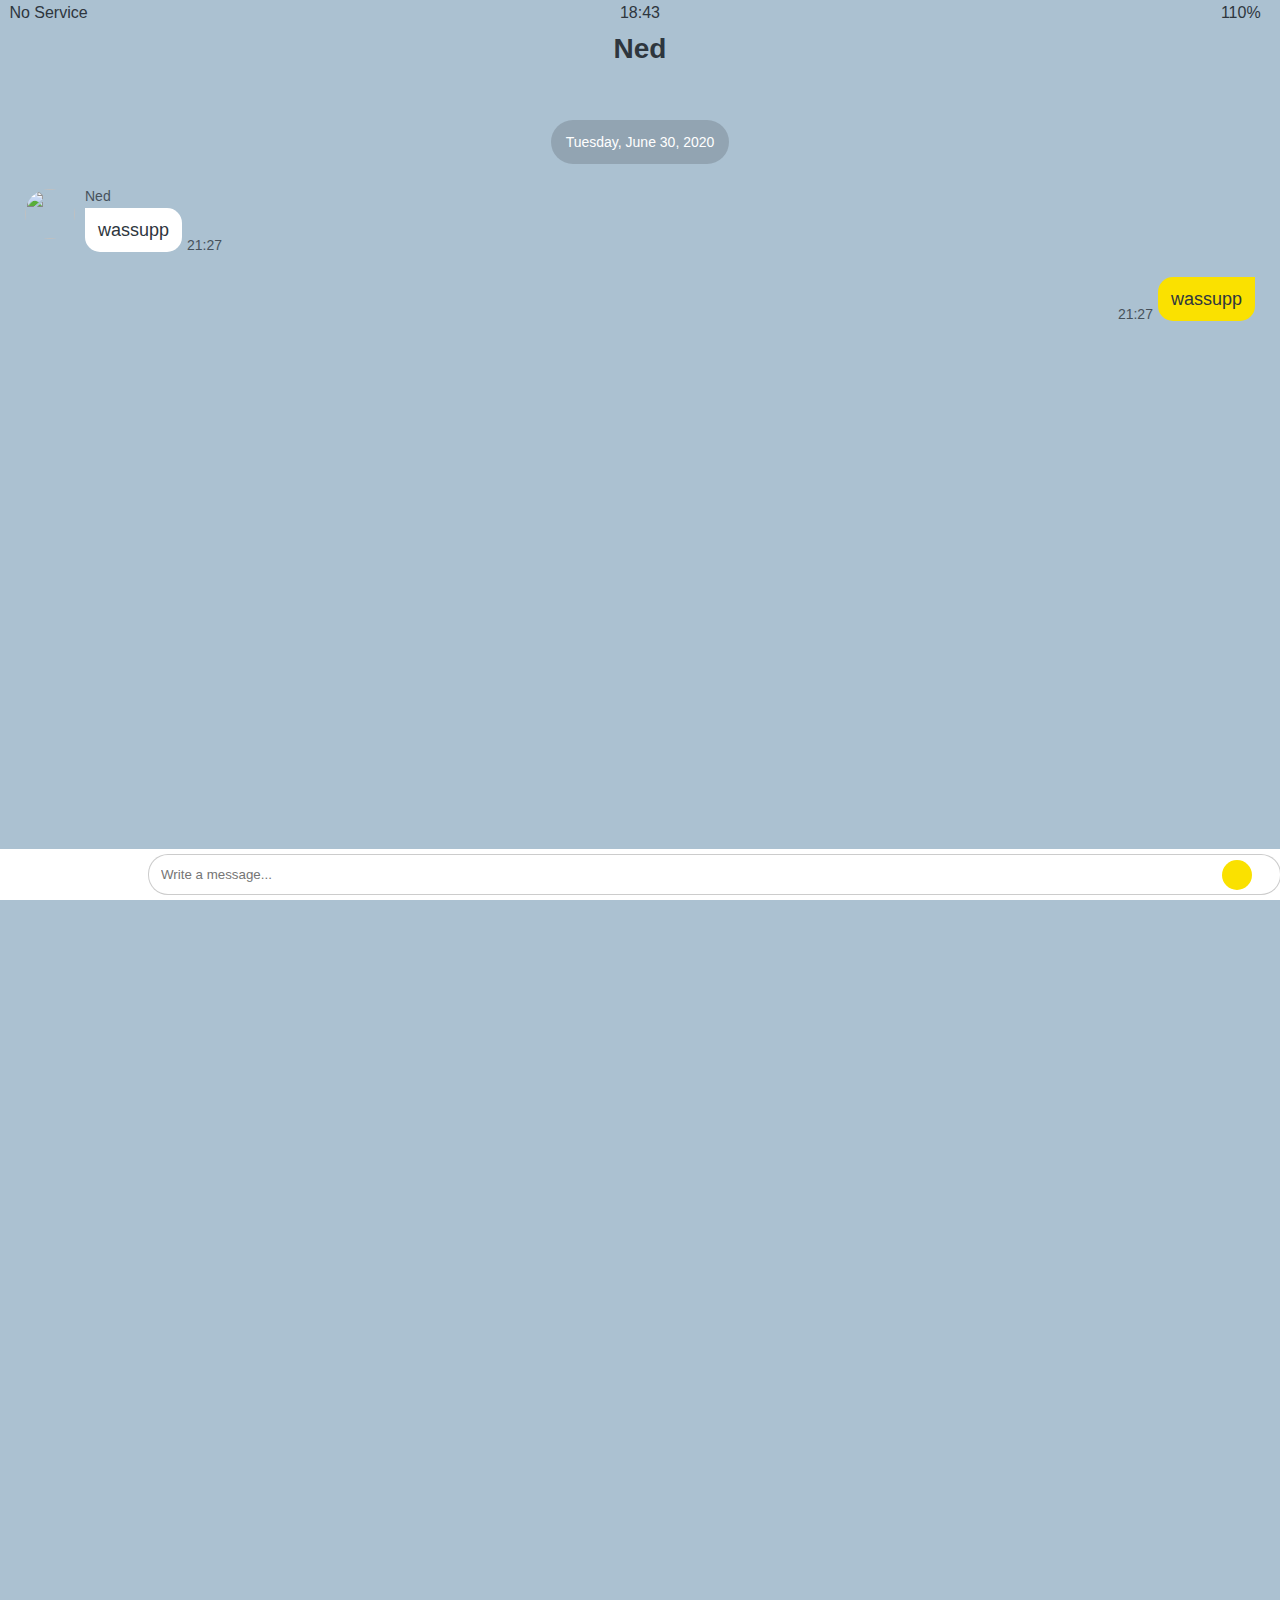
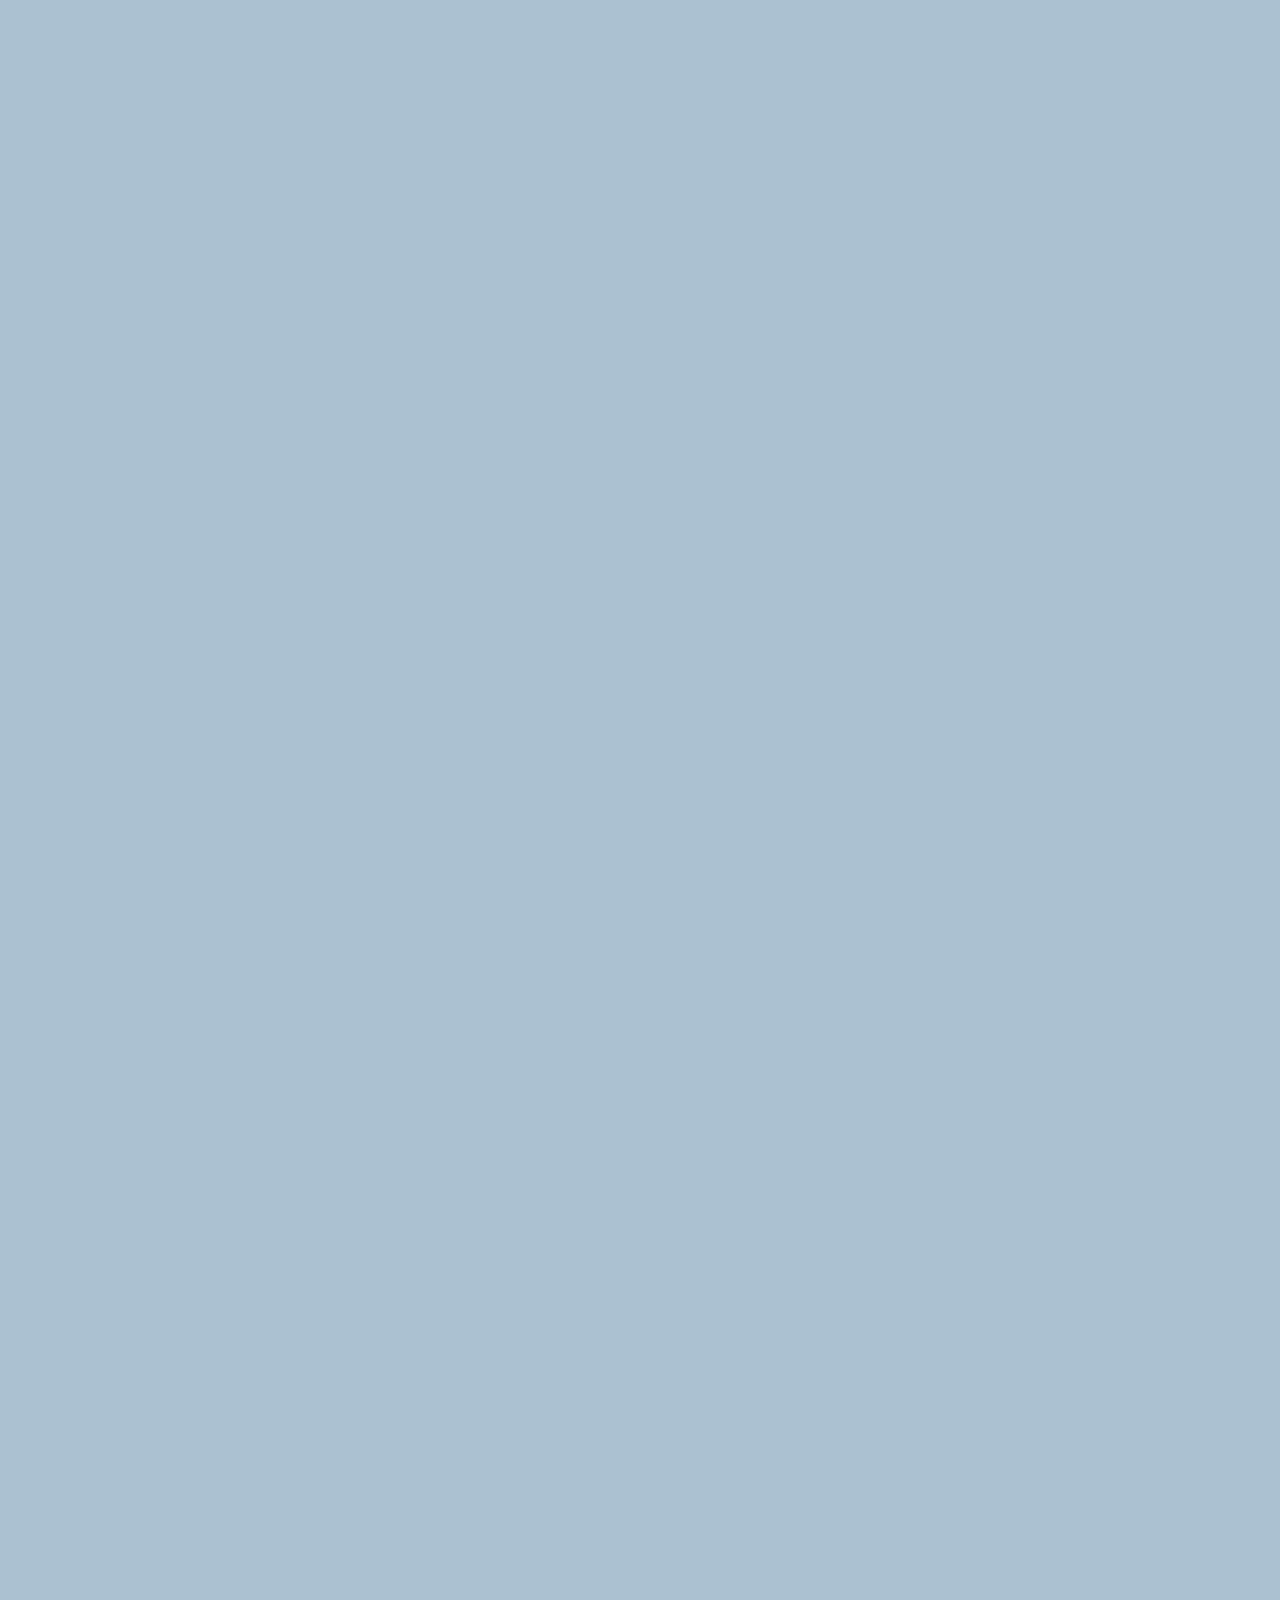
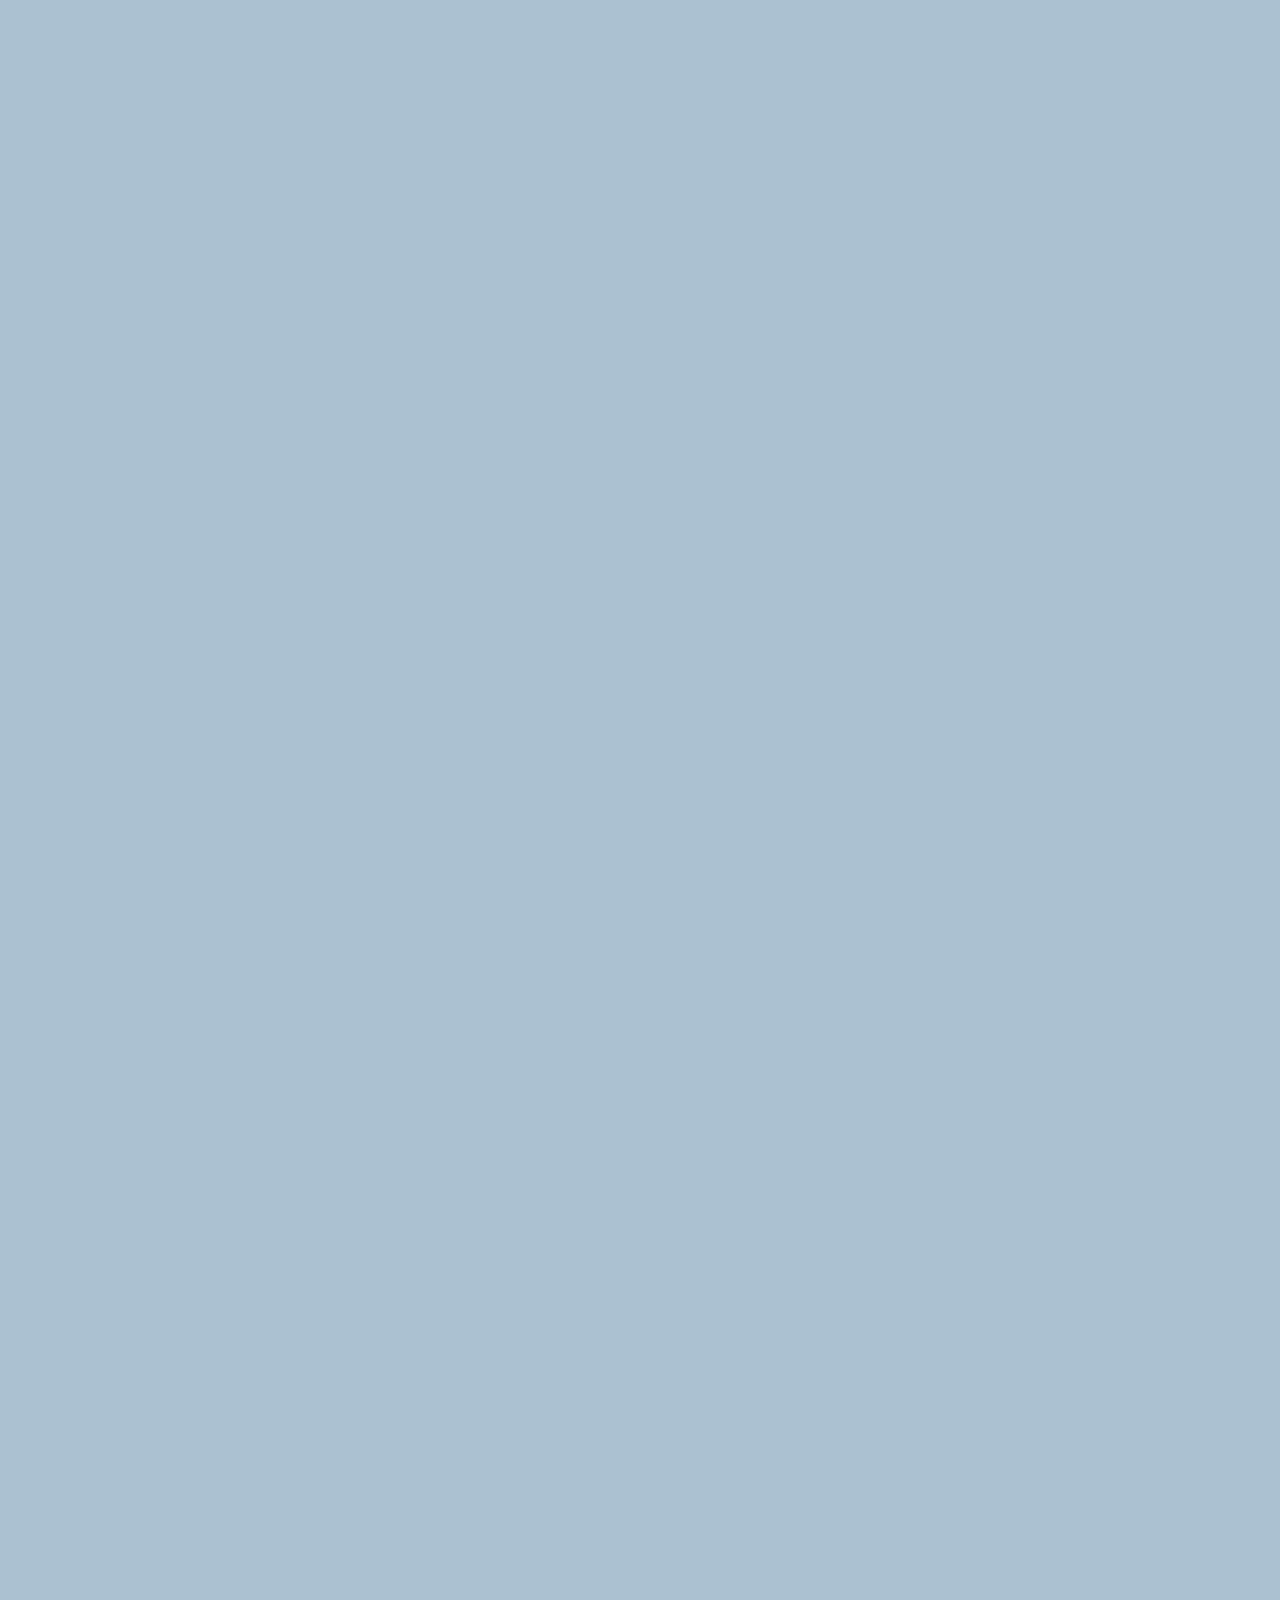
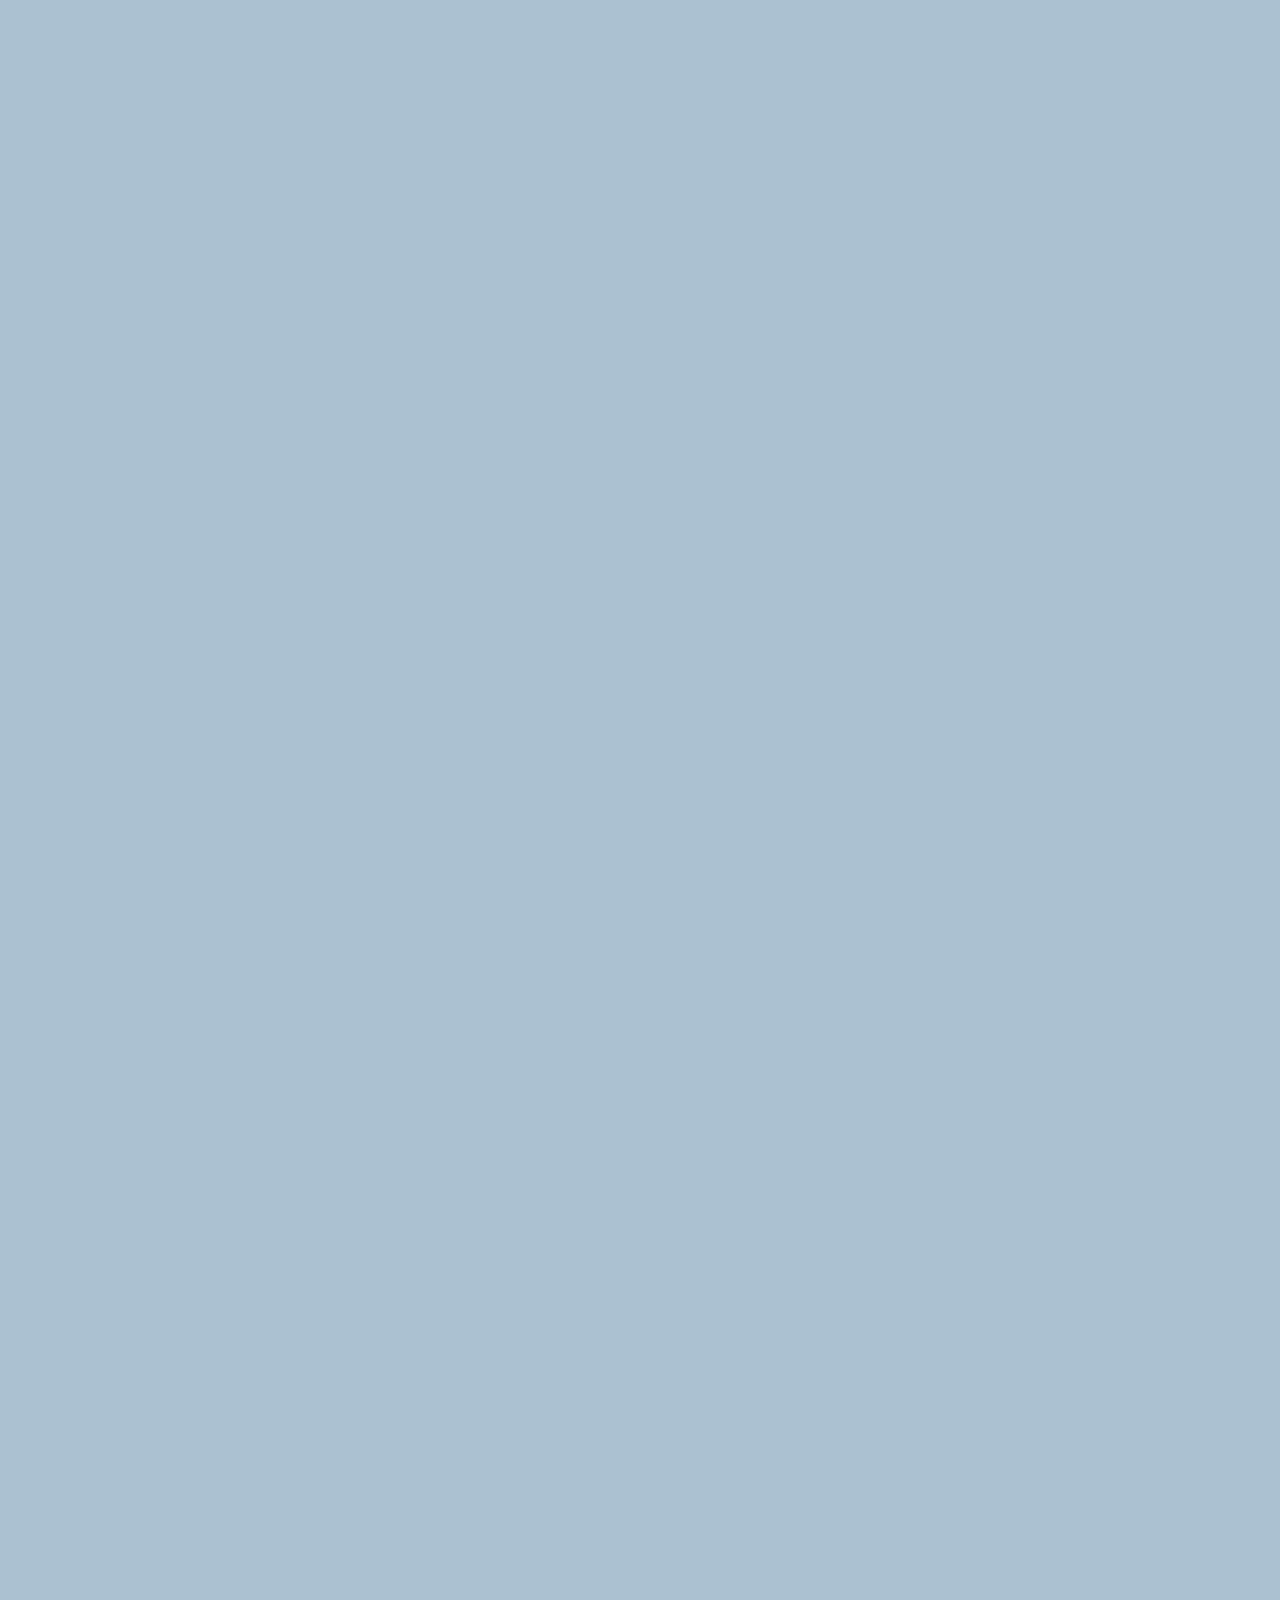
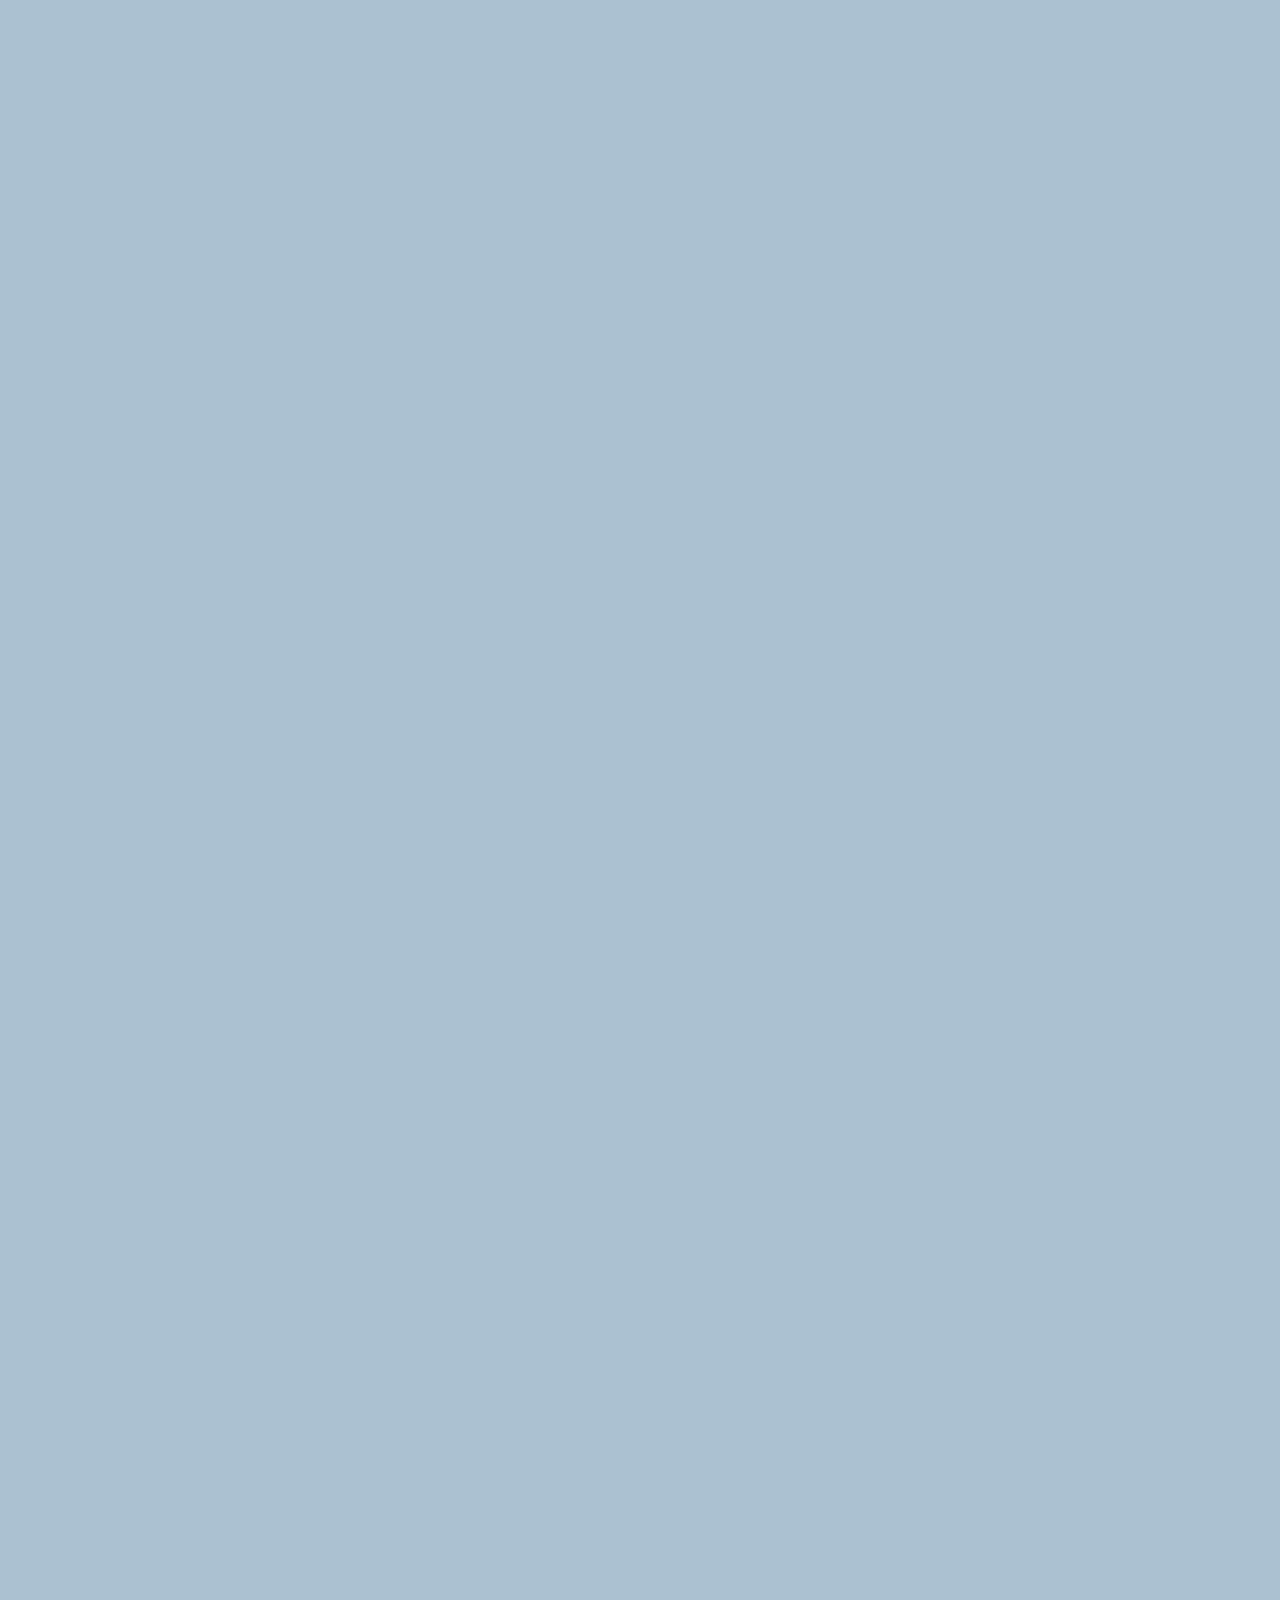
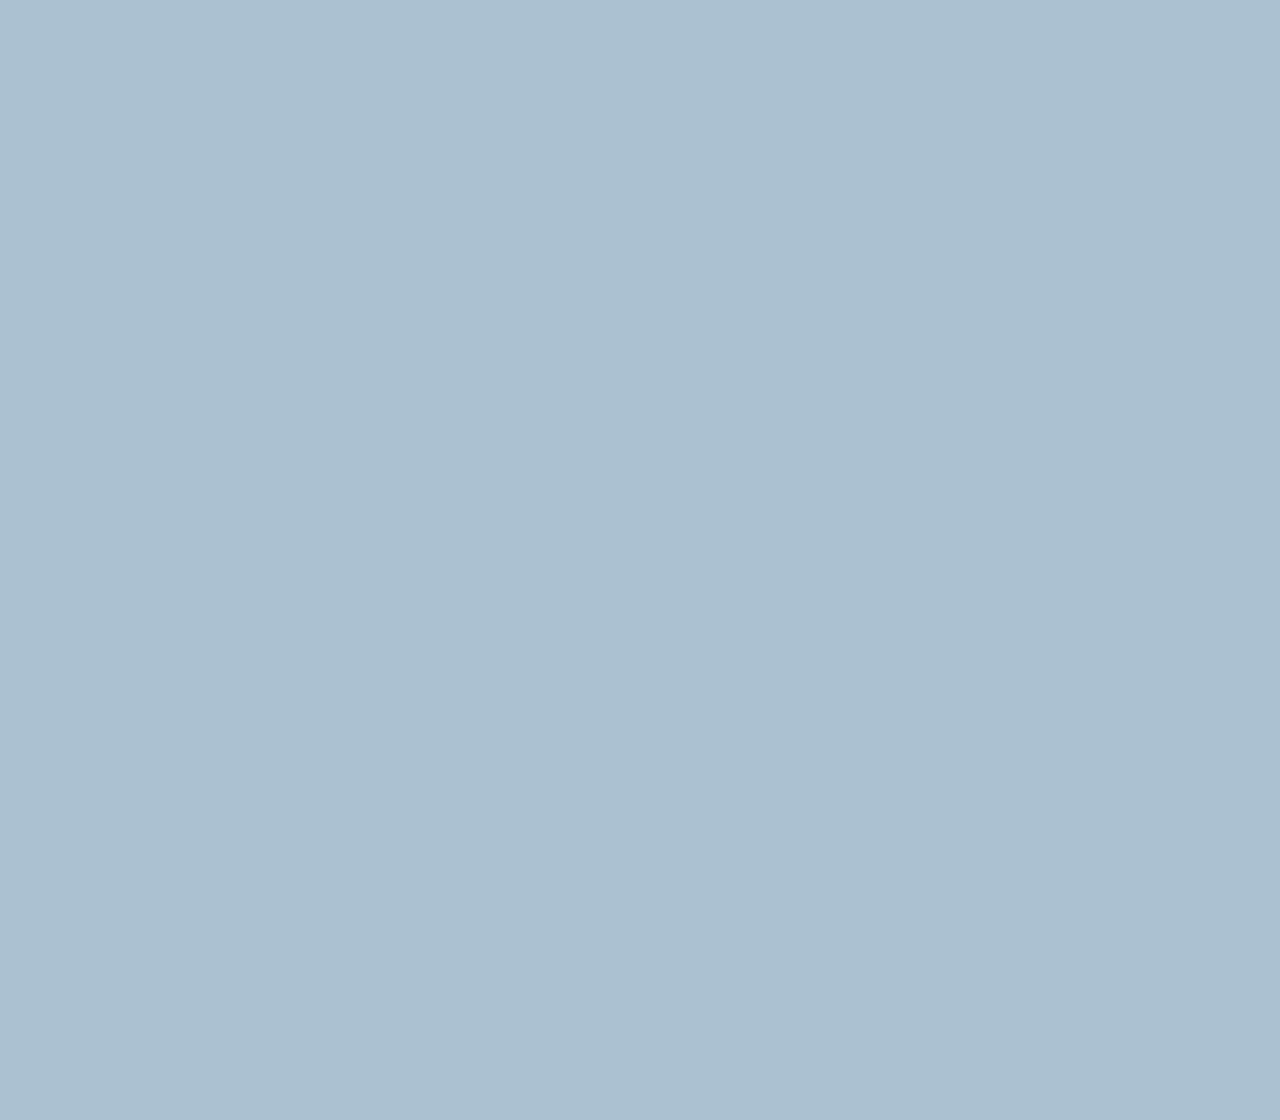
==== chat.html @ 171ebc39 "#6.33 done" ====
<!DOCTYPE html>
<html lang="en">
    <head>
        <link rel="stylesheet" href="css/styles.css" />
        <meta charset="UTF-8" />
        <meta http-equiv="X-UA-Compatible" content="IE=edge" />
        <meta name="viewport" content="width=device-width, initial-scale=1.0" />
        <title>Chat w/ Ned - Kokoa Clone</title>
    </head>
    <body id="chat-screen">
        <div class="status-bar">
            <div class="status-bar__column">
                <span>No Service</span>
                <i class="fas fa-wifi"></i>
            </div>
            <div class="status-bar__column">
                <span>18:43</span>
            </div>
            <div class="status-bar__column">
                <span>110%</span>
                <i class="fas fa-battery-full"></i>
                <i class="fas fa-bolt"></i>
            </div>
        </div>
        <header class="alt-header">
            <div class="alt-header_column">
                <a href="more.html"><i class="fas fa-angle-left fa-2x"></i></a>
            </div>
            <div class="alt-header_column">
                <h1 class="alt-header__title">Ned</h1>
            </div>
            <div class="alt-header_column">
                <span> <i class="fas fa-search fa-lg"></i> </span>
                <span> <i class="fas fa-bars fa-lg"></i> </span>
            </div>
        </header>
        <main class="main-screen main-chat">
            <div class="chat__timestamp">Tuesday, June 30, 2020</div>
            <div class="message-row">
                <img
                    src="https://hips.hearstapps.com/digitalspyuk.cdnds.net/17/47/1511347585-ned-leeds-spider-man-homecoming.jpg?crop=1.00xw:0.301xh;0,0.0548xh&resize=1200:*"
                    alt=""
                />
                <div class="message-row__content">
                    <span class="message__author">Ned</span>
                    <div class="message__info">
                        <span class="message__bubble">wassupp</span>
                        <span class="message__time">21:27</span>
                    </div>
                </div>
            </div>
            <div class="message-row message-row--own">
                <div class="message-row__content">
                    <div class="message__info">
                        <span class="message__bubble">wassupp</span>
                        <span class="message__time">21:27</span>
                    </div>
                </div>
            </div>
        </main>
        <form class="reply">
            <div class="reply__column">
                <i class="far fa-plus-square fa-lg"></i>
            </div>
            <div class="reply__column">
                <input type="text" placeholder="Write a message..." />
                <i class="far fa-smile-wink"></i>
                <button>
                    <i class="fas fa-arrow-up"></i>
                </button>
            </div>
        </form>
        <script
            src="https://kit.fontawesome.com/6478f529f2.js"
            crossorigin="anonymous"
        ></script>
    </body>
</html>
---- css/styles.css ----
@import "reset.css";
@import "variables.css";

/* Components */
@import "components/status-bar.css";
@import "components/nav-bar.css";
@import "components/screen-header.css";
@import "components/alt-screen-header.css";

@import "components/user-component.css";
@import "components/badge.css";
@import "components/icon-row.css";

/* Screens */
@import "screens/login.css";
@import "screens/friends.css";
@import "screens/find.css";
@import "screens/more.css";
@import "screens/settings.css";
@import "screens/chat.css";

body {
    font-family: -apple-system, BlinkMacSystemFont, "Segoe UI", Roboto, Oxygen,
        Ubuntu, Cantarell, "Open Sans", "Helvetica Neue", sans-serif;
    color: #2e363e;
    height: 1000vh;
}

.main-screen {
    padding: 0px var(--horizontal-space);
}
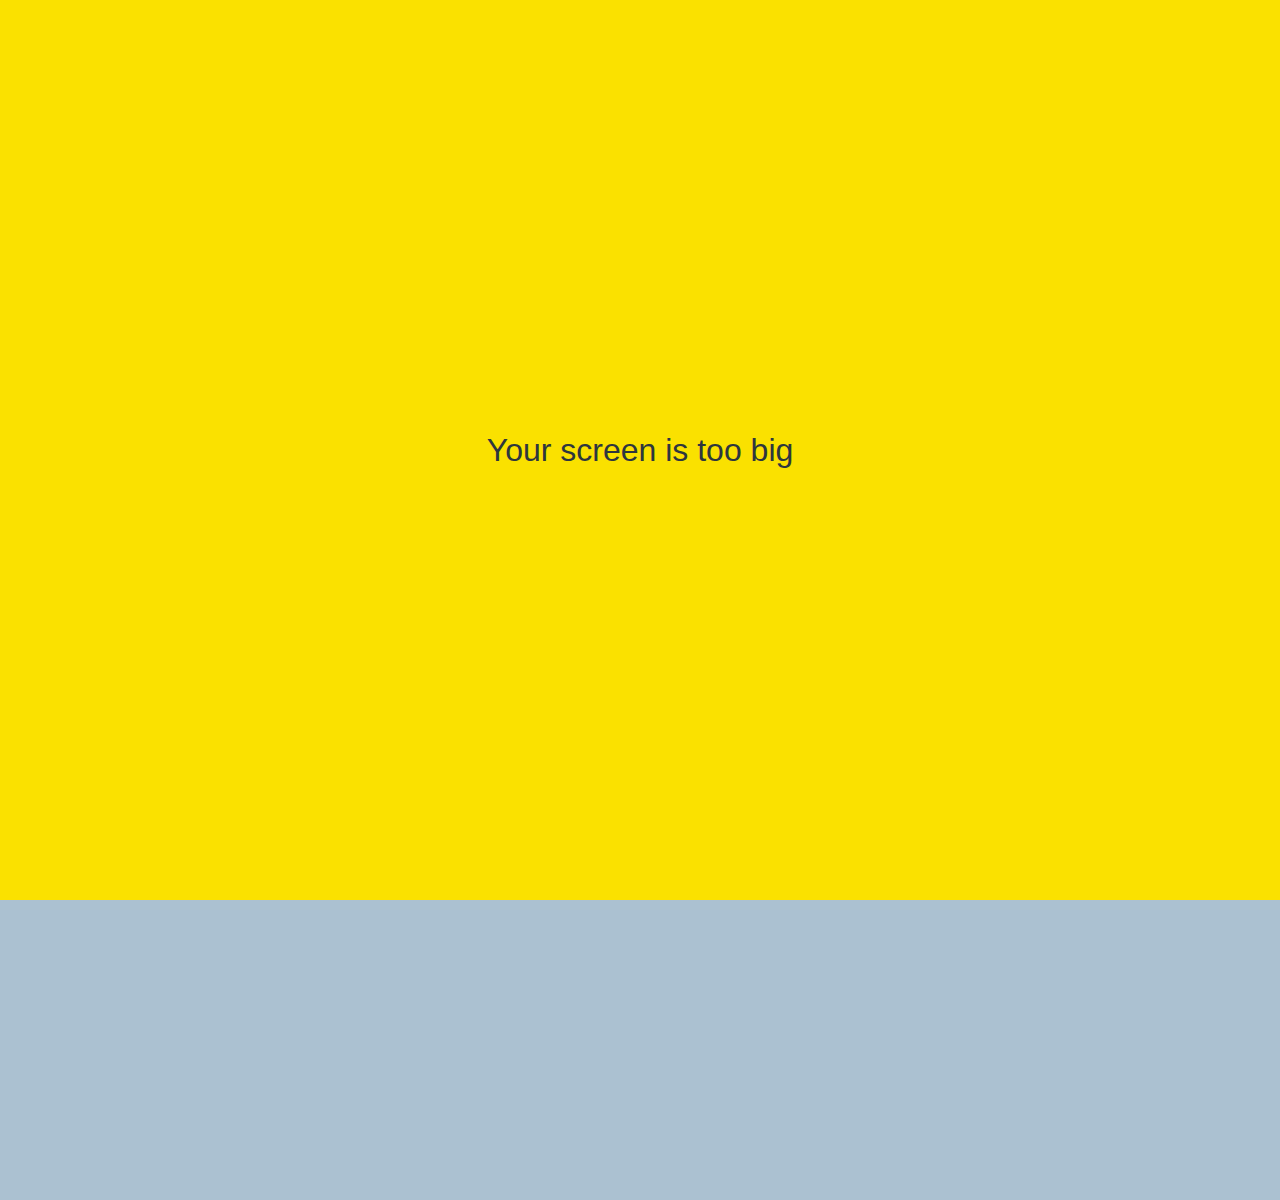
==== commit f1fe3024: "DONEEE" ====
--- a/chat.html
+++ b/chat.html
@@ -24,7 +24,7 @@
         </div>
         <header class="alt-header">
             <div class="alt-header_column">
-                <a href="more.html"><i class="fas fa-angle-left fa-2x"></i></a>
+                <a href="chats.html"><i class="fas fa-angle-left fa-2x"></i></a>
             </div>
             <div class="alt-header_column">
                 <h1 class="alt-header__title">Ned</h1>
@@ -70,6 +70,9 @@
                 </button>
             </div>
         </form>
+        <div id="no-mobile">
+            <span>Your screen is too big</span>
+        </div>
         <script
             src="https://kit.fontawesome.com/6478f529f2.js"
             crossorigin="anonymous"
--- a/css/styles.css
+++ b/css/styles.css
@@ -6,6 +6,7 @@
 @import "components/nav-bar.css";
 @import "components/screen-header.css";
 @import "components/alt-screen-header.css";
+@import "components/no-mobile.css";
 
 @import "components/user-component.css";
 @import "components/badge.css";
@@ -18,12 +19,12 @@
 @import "screens/more.css";
 @import "screens/settings.css";
 @import "screens/chat.css";
+@import "screens/chats.css";
 
 body {
     font-family: -apple-system, BlinkMacSystemFont, "Segoe UI", Roboto, Oxygen,
         Ubuntu, Cantarell, "Open Sans", "Helvetica Neue", sans-serif;
     color: #2e363e;
-    height: 1000vh;
 }
 
 .main-screen {
